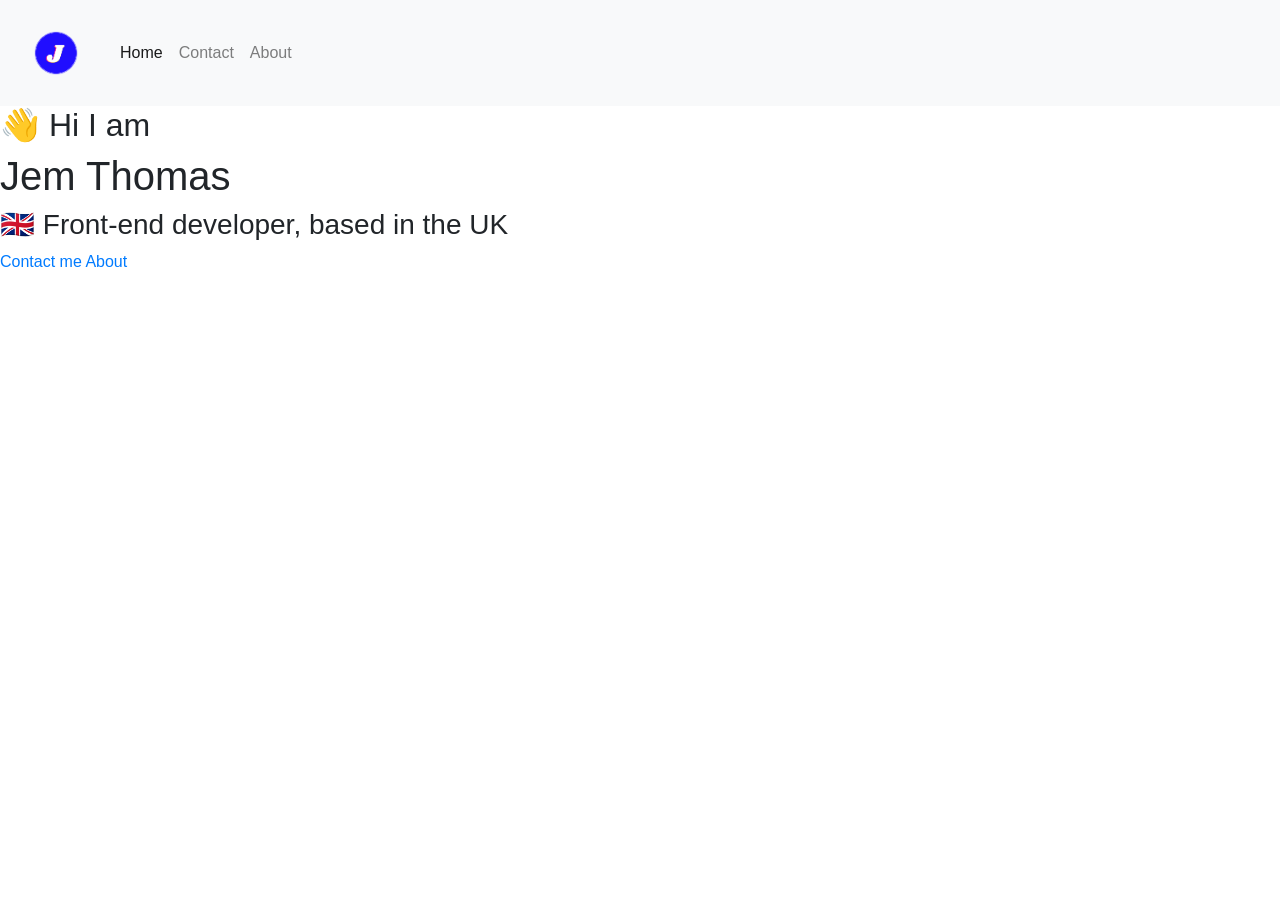
==== index.html @ cadb41f2 "added all pages from sandbox to code , including my own images" ====
<!DOCTYPE html>
<html lang="en">
  <head>
    <link
      rel="stylesheet"
      href="https://cdn.jsdelivr.net/npm/bootstrap@4.6.2/dist/css/bootstrap.min.css"
      integrity="sha384-xOolHFLEh07PJGoPkLv1IbcEPTNtaed2xpHsD9ESMhqIYd0nLMwNLD69Npy4HI+N"
      crossorigin="anonymous"
    />
    <meta charset="UTF-8" />
    <meta http-equiv="X-UA-Compatible" content="IE=edge" />
    <meta name="viewport" content="width=device-width, initial-scale=1.0" />
    <title>adesignjem</title>
    <link rel="stylesheet" href="style.css" />
  </head>
  <body>
    <nav class="navbar navbar-expand-lg navbar-light bg-light">
      <a class="navbar-brand" href="#">
        <img
          src="images/jemlogo.png"
          alt="a letter j inside a blue circle"
          width="80px"
        />
      </a>
      <button
        class="navbar-toggler"
        type="button"
        data-toggle="collapse"
        data-target="#navbarNavAltMarkup"
        aria-controls="navbarNavAltMarkup"
        aria-expanded="false"
        aria-label="Toggle navigation"
      >
        <span class="navbar-toggler-icon"></span>
      </button>
      <div class="collapse navbar-collapse" id="navbarNavAltMarkup">
        <div class="navbar-nav">
          <a class="nav-link active" href="#"
            >Home <span class="sr-only">(current)</span></a
          >
          <a class="nav-link" href="contact.html">Contact</a>
          <a class="nav-link" href="about.html">About</a>
        </div>
      </div>
    </nav>

    <h2>👋 Hi I am</h2>
    <h1>Jem Thomas</h1>
    <h3>🇬🇧 Front-end developer, based in the UK</h3>
    <div class="navigation-links">
      <a href="contact.html" class="contact-link">Contact me</a>
      <a href="about.html" class="about-link" width="50%">About</a>
    </div>
    <script
      src="https://cdn.jsdelivr.net/npm/jquery@3.5.1/dist/jquery.slim.min.js"
      integrity="sha384-DfXdz2htPH0lsSSs5nCTpuj/zy4C+OGpamoFVy38MVBnE+IbbVYUew+OrCXaRkfj"
      crossorigin="anonymous"
    ></script>
    <script
      src="https://cdn.jsdelivr.net/npm/bootstrap@4.6.2/dist/js/bootstrap.bundle.min.js"
      integrity="sha384-Fy6S3B9q64WdZWQUiU+q4/2Lc9npb8tCaSX9FK7E8HnRr0Jz8D6OP9dO5Vg3Q9ct"
      crossorigin="anonymous"
    ></script>
  </body>
</html>
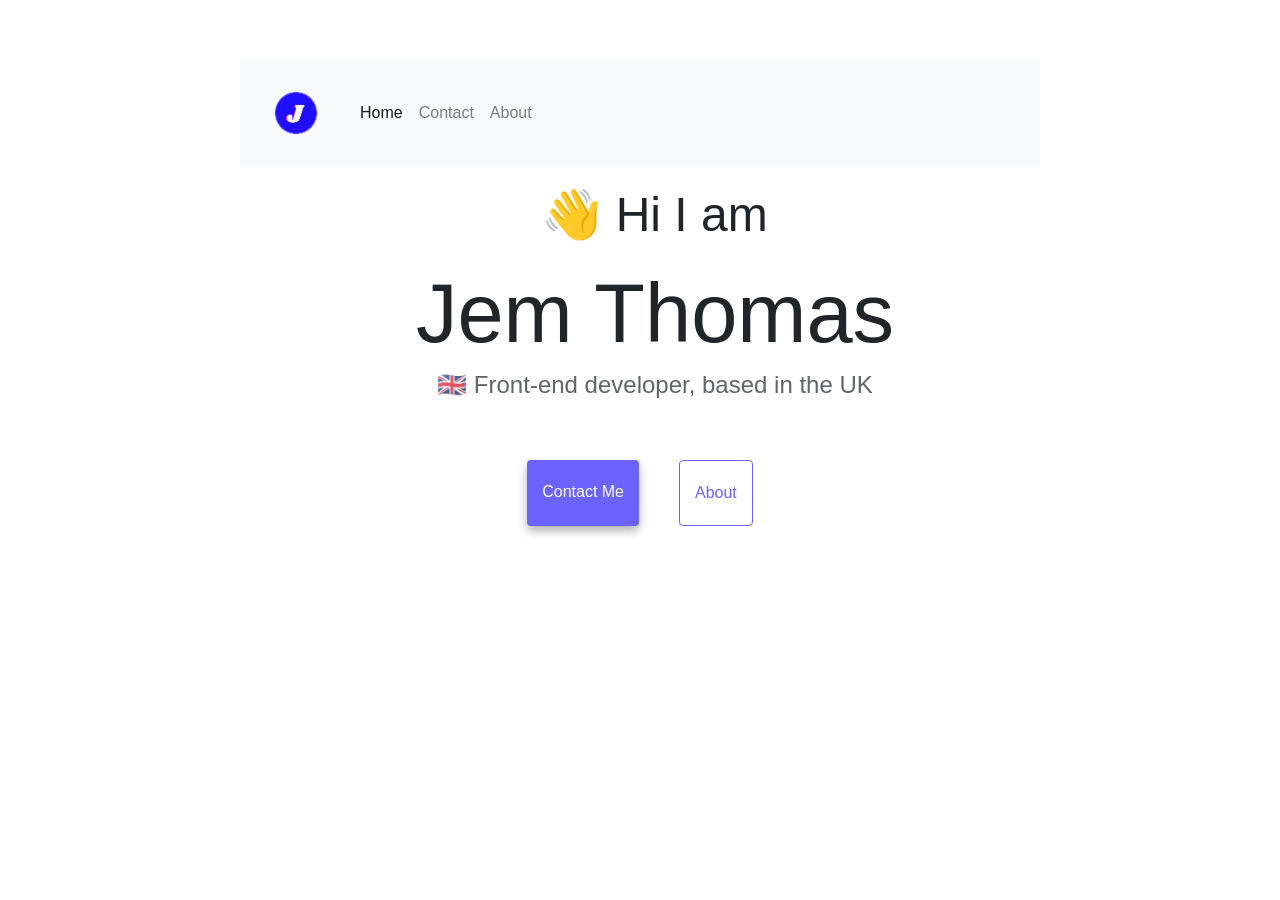
==== commit f9ff48a4: "seo changed" ====
--- a/index.html
+++ b/index.html
@@ -10,8 +10,13 @@
     <meta charset="UTF-8" />
     <meta http-equiv="X-UA-Compatible" content="IE=edge" />
     <meta name="viewport" content="width=device-width, initial-scale=1.0" />
+    <meta
+      name="description"
+      content="Website Designer and Developer, from the UK 🇬🇧"
+    />
+
     <title>adesignjem</title>
-    <link rel="stylesheet" href="style.css" />
+    <link rel="stylesheet" href="style.css/style.css" />
   </head>
   <body>
     <nav class="navbar navbar-expand-lg navbar-light bg-light">
--- a/style.css/style.css
+++ b/style.css/style.css
@@ -0,0 +1,95 @@
+:root {
+  --primary-color: #6c63ff;
+  --secondary-color: #f5f2fe;
+  --box-shadow: 0 5px 10px rgba(0, 0, 0, 0.3);
+}
+
+body {
+  margin: 60px auto;
+  max-width: 800px;
+  text-align: center;
+}
+
+h1 {
+  font-size: 83px;
+  margin-top: 20px;
+  display: block;
+  margin-left: 30px;
+}
+
+h2 {
+  margin-top: 20px;
+  font-size: 48px;
+  display: block;
+  margin-left: 30px;
+}
+
+h3 {
+  font-size: 24px;
+  opacity: 0.7;
+  display: block;
+  margin-left: 30px;
+}
+
+p {
+  background: var(--secondary-color);
+  padding: 20px;
+  border-radius: 4px;
+  font-size: 18px;
+  line-height: 1.5;
+  text-align: center;
+  display: block;
+  margin-left: 30px;
+}
+
+.navigation-links {
+  display: flex;
+  margin-top: 40px;
+  justify-content: center;
+}
+
+.navigation-links a {
+  margin: 20px;
+  border-radius: 4px;
+  padding: 20px 15px;
+  text-decoration: none;
+  text-transform: capitalize;
+}
+
+.contact-link {
+  background: var(--primary-color);
+  box-shadow: var(--box-shadow);
+  color: white;
+}
+
+.about-link {
+  color: var(--primary-color);
+  border: 1px solid var(--primary-color);
+}
+
+.homepage-link {
+  color: var(--primary-color);
+  text-align: center;
+  display: block;
+}
+
+.about-paragraphs {
+  display: flex;
+  margin: 30px 0;
+}
+
+.about-paragraphs p {
+  margin: 10px;
+}
+
+.email-link {
+  display: flex;
+  justify-content: center;
+  color: var(--primary-color);
+  font-size: 28px;
+  text-decoration: none;
+}
+
+.email-link:hover {
+  text-decoration: underline;
+}
